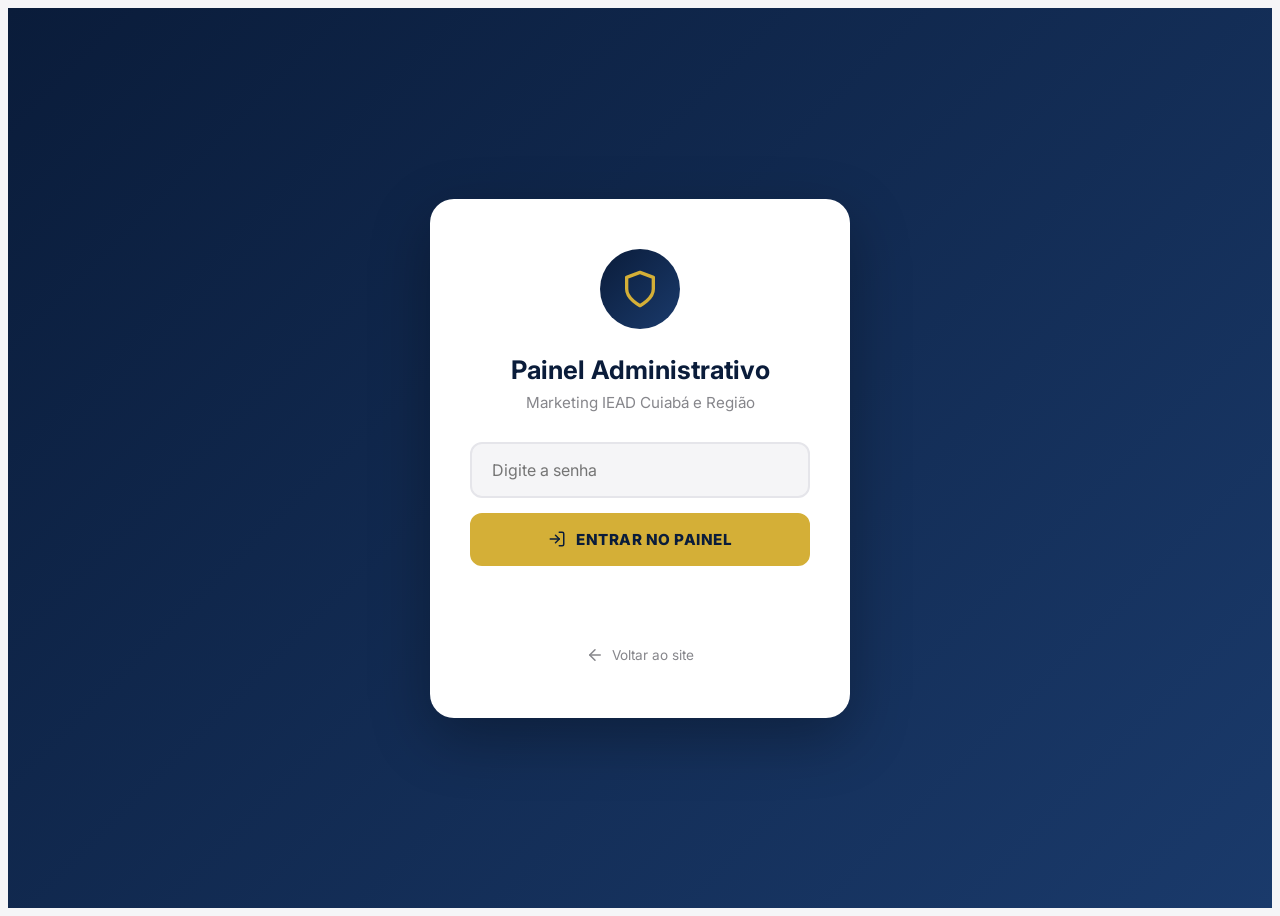
==== admin.html @ 8cc471ac "Update admin.html" ====
<!DOCTYPE html>
<html lang="pt-BR">
<head>
    <meta charset="UTF-8">
    <meta name="viewport" content="width=device-width, initial-scale=1.0">
    <title>Painel Administrativo | Marketing IEAD</title>
    <link href="https://fonts.googleapis.com/css2?family=Inter:wght@300;400;500;600;700;800&display=swap" rel="stylesheet">
    
    <style>
        :root {
            --cms-azul-escuro: #0A1C3A;
            --cms-azul-medio: #1A3A6B;
            --cms-dourado: #D4AF37;
            --cms-dourado-claro: #F1D570;
            --cms-branco: #FFFFFF;
            --cms-cinza-fundo: #F5F5F7;
            --cms-cinza-texto: #86868B;
            --cms-vermelho: #FF3B30;
            --cms-verde: #28A745;
            --cms-transicao: all 0.3s cubic-bezier(0.25, 1, 0.5, 1);
        }

        .cms-body * {
            margin: 0;
            padding: 0;
            box-sizing: border-box;
            font-family: 'Inter', -apple-system, BlinkMacSystemFont, sans-serif;
            -webkit-font-smoothing: antialiased;
        }

        .cms-body {
            background: #F5F5F7;
            color: #1D1D1F;
            min-height: 100vh;
        }

        /* ===== ÍCONES SVG ===== */
        .cms-icon {
            width: 18px;
            height: 18px;
            flex-shrink: 0;
            stroke: currentColor;
            fill: none;
            stroke-width: 2;
            stroke-linecap: round;
            stroke-linejoin: round;
            display: inline-block;
            vertical-align: middle;
        }

        .cms-icon-lg { width: 24px; height: 24px; }
        .cms-icon-xl { width: 32px; height: 32px; }
        .cms-icon-2xl { width: 48px; height: 48px; stroke-width: 1.5; }
        .cms-icon-3xl { width: 64px; height: 64px; stroke-width: 1.5; }

        /* LOGIN SCREEN */
        .cms-login {
            min-height: 100vh;
            display: flex;
            align-items: center;
            justify-content: center;
            background: linear-gradient(135deg, #0A1C3A 0%, #1A3A6B 100%);
            padding: 20px;
        }

        .cms-login-box {
            background: white;
            padding: 50px 40px;
            border-radius: 24px;
            text-align: center;
            max-width: 420px;
            width: 100%;
            box-shadow: 0 20px 60px rgba(0,0,0,0.3);
            animation: cmsFadeIn 0.6s ease;
        }

        @keyframes cmsFadeIn {
            from { opacity: 0; transform: translateY(20px); }
            to { opacity: 1; transform: translateY(0); }
        }

        .cms-login-icon {
            width: 80px;
            height: 80px;
            margin: 0 auto 25px;
            background: linear-gradient(135deg, #0A1C3A, #1A3A6B);
            border-radius: 50%;
            display: flex;
            align-items: center;
            justify-content: center;
            color: #D4AF37;
        }

        .cms-login-icon .cms-icon { width: 40px; height: 40px; }

        .cms-login-box h1 {
            font-size: 1.6rem;
            font-weight: 700;
            color: #0A1C3A;
            margin-bottom: 8px;
        }

        .cms-login-box > p {
            color: #86868B;
            margin-bottom: 30px;
            font-size: 0.95rem;
        }

        .cms-input {
            width: 100%;
            padding: 16px 20px;
            border-radius: 12px;
            border: 2px solid #E5E5EA;
            background: #F5F5F7;
            font-size: 1rem;
            font-family: inherit;
            outline: none;
            transition: var(--cms-transicao);
            color: #1D1D1F;
            margin-bottom: 15px;
        }

        .cms-input:focus {
            border-color: #D4AF37;
            background: white;
            box-shadow: 0 0 0 4px rgba(212, 175, 55, 0.15);
        }

        .cms-btn-primary {
            background: #D4AF37;
            color: #0A1C3A;
            padding: 15px 30px;
            border-radius: 12px;
            border: 2px solid #D4AF37;
            font-size: 0.95rem;
            font-weight: 800;
            font-family: inherit;
            cursor: pointer;
            transition: var(--cms-transicao);
            display: inline-flex;
            align-items: center;
            justify-content: center;
            gap: 10px;
            text-transform: uppercase;
            letter-spacing: 0.5px;
            text-decoration: none;
        }

        .cms-btn-primary:hover {
            background: #F1D570;
            border-color: #F1D570;
            transform: translateY(-2px);
            box-shadow: 0 8px 20px rgba(212, 175, 55, 0.4);
        }

        .cms-btn-primary.cms-full { width: 100%; }

        .cms-error {
            color: #FF3B30;
            font-size: 0.85rem;
            margin-top: 12px;
            min-height: 18px;
        }

        .cms-back-link {
            display: inline-flex;
            align-items: center;
            gap: 8px;
            color: #86868B;
            text-decoration: none;
            font-size: 0.85rem;
            margin-top: 20px;
            transition: var(--cms-transicao);
        }

        .cms-back-link:hover { color: #0A1C3A; }

        /* CMS WRAPPER */
        .cms-wrapper {
            display: grid;
            grid-template-columns: 260px 1fr;
            min-height: 100vh;
        }

        /* SIDEBAR */
        .cms-sidebar {
            background: #0A1C3A;
            color: white;
            padding: 25px 0;
            position: sticky;
            top: 0;
            height: 100vh;
            display: flex;
            flex-direction: column;
            overflow-y: auto;
        }

        .cms-logo {
            padding: 0 25px 25px;
            font-size: 1.15rem;
            font-weight: 700;
            color: #D4AF37;
            display: flex;
            align-items: center;
            gap: 12px;
            border-bottom: 1px solid rgba(212, 175, 55, 0.2);
            margin-bottom: 20px;
        }

        .cms-logo .cms-icon { width: 24px; height: 24px; }

        .cms-nav {
            flex: 1;
            display: flex;
            flex-direction: column;
            gap: 4px;
            padding: 0 15px;
        }

        .cms-nav a {
            color: rgba(255,255,255,0.7);
            padding: 12px 15px;
            text-decoration: none;
            border-radius: 10px;
            display: flex;
            align-items: center;
            gap: 12px;
            font-size: 0.9rem;
            font-weight: 500;
            transition: var(--cms-transicao);
            cursor: pointer;
        }

        .cms-nav a:hover {
            background: rgba(212, 175, 55, 0.1);
            color: #D4AF37;
        }

        .cms-nav a.active {
            background: rgba(212, 175, 55, 0.15);
            color: #D4AF37;
            font-weight: 600;
        }

        .cms-sidebar-footer {
            padding: 20px 15px 0;
            border-top: 1px solid rgba(255,255,255,0.1);
            margin-top: 20px;
            display: flex;
            flex-direction: column;
            gap: 6px;
        }

        .cms-sidebar-footer a,
        .cms-sidebar-footer button {
            color: rgba(255,255,255,0.65);
            padding: 10px 15px;
            text-decoration: none;
            border-radius: 10px;
            background: none;
            border: none;
            cursor: pointer;
            text-align: left;
            font-size: 0.85rem;
            font-family: inherit;
            display: flex;
            align-items: center;
            gap: 10px;
            transition: var(--cms-transicao);
        }

        .cms-sidebar-footer a:hover,
        .cms-sidebar-footer button:hover {
            background: rgba(255,255,255,0.05);
            color: #D4AF37;
        }

        /* MAIN */
        .cms-main {
            padding: 30px 40px 60px;
            overflow-y: auto;
            background: #F5F5F7;
        }

        .cms-header {
            display: flex;
            justify-content: space-between;
            align-items: center;
            margin-bottom: 30px;
            padding-bottom: 20px;
            border-bottom: 2px solid #E5E5EA;
        }

        .cms-header h1 {
            color: #0A1C3A;
            font-size: 1.8rem;
            font-weight: 800;
        }

        .cms-status {
            display: flex;
            align-items: center;
            gap: 10px;
            color: #86868B;
            font-size: 0.85rem;
            font-weight: 500;
        }

        .cms-status-dot {
            width: 10px;
            height: 10px;
            background: #28A745;
            border-radius: 50%;
            animation: cmsPulse 2s infinite;
        }

        @keyframes cmsPulse {
            0%, 100% { opacity: 1; transform: scale(1); }
            50% { opacity: 0.5; transform: scale(0.9); }
        }

        /* SECTIONS */
        .cms-section { display: none; animation: cmsFadeIn 0.4s ease; }
        .cms-section.active { display: block; }

        /* STATS */
        .cms-stats {
            display: grid;
            grid-template-columns: repeat(3, 1fr);
            gap: 20px;
            margin-bottom: 30px;
        }

        .cms-stat-card {
            background: white;
            padding: 25px;
            border-radius: 16px;
            box-shadow: 0 2px 10px rgba(0,0,0,0.05);
            text-align: center;
            border-left: 4px solid #D4AF37;
            transition: var(--cms-transicao);
        }

        .cms-stat-card:hover {
            transform: translateY(-4px);
            box-shadow: 0 8px 25px rgba(0,0,0,0.1);
        }

        .cms-stat-card .cms-icon {
            width: 32px;
            height: 32px;
            color: #D4AF37;
            margin-bottom: 12px;
        }

        .cms-stat-card h2 {
            color: #0A1C3A;
            font-size: 2rem;
            font-weight: 800;
            margin-bottom: 5px;
        }

        .cms-stat-card p {
            color: #86868B;
            font-size: 0.85rem;
            font-weight: 500;
        }

        /* INFO PANEL */
        .cms-panel {
            background: white;
            padding: 30px;
            border-radius: 16px;
            box-shadow: 0 2px 10px rgba(0,0,0,0.05);
            margin-bottom: 20px;
        }

        .cms-panel h3 {
            color: #0A1C3A;
            margin-bottom: 20px;
            display: flex;
            align-items: center;
            gap: 10px;
            font-size: 1.15rem;
            font-weight: 700;
        }

        .cms-panel h3 .cms-icon { color: #D4AF37; width: 20px; height: 20px; }

        /* ARQUIVOS LIST */
        .cms-arquivos-list {
            display: flex;
            flex-direction: column;
            gap: 12px;
        }

        .cms-arquivo-item {
            background: white;
            padding: 15px;
            border-radius: 14px;
            display: flex;
            align-items: center;
            gap: 20px;
            box-shadow: 0 2px 8px rgba(0,0,0,0.04);
            transition: var(--cms-transicao);
            border: 1px solid #E5E5EA;
        }

        .cms-arquivo-item:hover {
            transform: translateY(-2px);
            box-shadow: 0 6px 20px rgba(0,0,0,0.08);
            border-color: #D4AF37;
        }

        .cms-arquivo-preview {
            width: 80px;
            height: 80px;
            flex-shrink: 0;
            border-radius: 10px;
            overflow: hidden;
            background: #F5F5F7;
            display: flex;
            align-items: center;
            justify-content: center;
            color: #0A1C3A;
        }

        .cms-arquivo-preview .cms-icon { width: 36px; height: 36px; }
        .cms-arquivo-preview .cms-icon.cms-pdf { color: #DC3545; }
        .cms-arquivo-preview .cms-icon.cms-video { color: #D4AF37; }

        .cms-preview-thumb {
            width: 100%;
            height: 100%;
            object-fit: cover;
        }

        .cms-arquivo-info { flex: 1; min-width: 0; }
        .cms-arquivo-info h4 { color: #0A1C3A; margin-bottom: 5px; font-size: 1rem; font-weight: 700; }
        .cms-arquivo-info p { color: #86868B; font-size: 0.85rem; margin-bottom: 8px; word-break: break-word; }

        .cms-arquivo-meta {
            display: flex;
            gap: 6px;
            flex-wrap: wrap;
        }

        .cms-tag {
            background: #F5F5F7;
            padding: 3px 10px;
            border-radius: 20px;
            font-size: 0.7rem;
            color: #0A1C3A;
            font-weight: 700;
            text-transform: uppercase;
            letter-spacing: 0.5px;
        }

        .cms-arquivo-actions { display: flex; gap: 8px; }

        .cms-btn-icon {
            background: #F5F5F7;
            border: none;
            width: 42px;
            height: 42px;
            border-radius: 10px;
            cursor: pointer;
            color: #0A1C3A;
            transition: var(--cms-transicao);
            display: flex;
            align-items: center;
            justify-content: center;
            text-decoration: none;
        }

        .cms-btn-icon .cms-icon { width: 18px; height: 18px; }

        .cms-btn-icon:hover {
            background: #D4AF37;
            color: white;
            transform: scale(1.05);
        }

        .cms-btn-icon.cms-danger:hover {
            background: #FF3B30;
            color: white;
        }

        /* UPLOAD */
        .cms-upload-area {
            border: 2px dashed #D4AF37;
            border-radius: 16px;
            padding: 50px 20px;
            text-align: center;
            cursor: pointer;
            background: white;
            transition: var(--cms-transicao);
            margin-bottom: 20px;
            color: #D4AF37;
        }

        .cms-upload-area:hover,
        .cms-upload-area.cms-dragover {
            background: #FFF9E6;
            transform: scale(1.01);
            border-color: #0A1C3A;
        }

        .cms-upload-area .cms-icon {
            width: 56px;
            height: 56px;
            margin-bottom: 15px;
            display: block;
            margin-left: auto;
            margin-right: auto;
            stroke-width: 1.5;
        }

        .cms-upload-area h3 { color: #0A1C3A; margin-bottom: 5px; font-size: 1.15rem; }
        .cms-upload-area p { color: #86868B; font-size: 0.9rem; }
        .cms-upload-area small { color: #86868B; font-size: 0.8rem; display: block; margin-top: 10px; }

        .cms-upload-preview {
            background: white;
            padding: 20px;
            border-radius: 16px;
            margin-bottom: 20px;
            text-align: center;
            border: 1px solid #E5E5EA;
            color: #0A1C3A;
        }

        .cms-upload-preview h3 {
            color: #0A1C3A;
            margin-bottom: 15px;
            font-size: 1rem;
        }

        .cms-upload-thumb {
            max-width: 200px;
            max-height: 200px;
            border-radius: 10px;
            margin-bottom: 10px;
        }

        .cms-upload-preview .cms-icon-3xl { color: #D4AF37; margin-bottom: 10px; }
        .cms-upload-preview .cms-icon-3xl.cms-pdf { color: #DC3545; }

        /* FORMS */
        .cms-form-grid {
            display: grid;
            grid-template-columns: 1fr 1fr;
            gap: 15px;
            margin-bottom: 20px;
        }

        .cms-form-group { display: flex; flex-direction: column; }
        .cms-form-group.cms-full { grid-column: 1 / -1; }

        .cms-form-group label {
            font-size: 0.85rem;
            color: #0A1C3A;
            font-weight: 700;
            margin-bottom: 6px;
            text-transform: uppercase;
            letter-spacing: 0.5px;
        }

        .cms-form-group input,
        .cms-form-group select,
        .cms-form-group textarea {
            padding: 12px 15px;
            border-radius: 10px;
            border: 2px solid #E5E5EA;
            font-size: 0.95rem;
            font-family: inherit;
            outline: none;
            transition: var(--cms-transicao);
            background: white;
            color: #1D1D1F;
        }

        .cms-form-group input:focus,
        .cms-form-group select:focus,
        .cms-form-group textarea:focus {
            border-color: #D4AF37;
            box-shadow: 0 0 0 3px rgba(212, 175, 55, 0.1);
        }

        .cms-form-group textarea {
            resize: vertical;
            min-height: 80px;
        }

        .cms-form-group input[type="color"] {
            padding: 5px;
            height: 48px;
            cursor: pointer;
        }

        /* SLIDE / MENU ITEM */
        .cms-item {
            background: white;
            padding: 20px;
            border-radius: 14px;
            display: flex;
            justify-content: space-between;
            align-items: center;
            margin-top: 15px;
            box-shadow: 0 2px 8px rgba(0,0,0,0.05);
            border: 1px solid #E5E5EA;
            transition: var(--cms-transicao);
        }

        .cms-item:hover {
            border-color: #D4AF37;
            box-shadow: 0 6px 20px rgba(0,0,0,0.08);
        }

        .cms-item-info h4 { color: #0A1C3A; margin-bottom: 5px; font-size: 1rem; }
        .cms-item-info p { color: #86868B; font-size: 0.85rem; }

        .cms-badge {
            display: inline-block;
            background: #D4AF37;
            color: #0A1C3A;
            padding: 4px 12px;
            border-radius: 20px;
            font-size: 0.7rem;
            font-weight: 800;
            margin-bottom: 8px;
            text-transform: uppercase;
            letter-spacing: 1px;
        }

        .cms-item-actions { display: flex; gap: 8px; }

        /* LOGO PREVIEW */
        .cms-logo-preview {
            background: #F5F5F7;
            padding: 25px;
            border-radius: 12px;
            text-align: center;
            margin-bottom: 15px;
            min-height: 130px;
            display: flex;
            align-items: center;
            justify-content: center;
            border: 2px dashed #E5E5EA;
        }

        .cms-logo-preview img {
            max-height: 90px;
            max-width: 250px;
            object-fit: contain;
        }

        /* TOGGLE */
        .cms-toggle {
            display: flex;
            align-items: center;
            gap: 12px;
            padding: 14px;
            background: #F5F5F7;
            border-radius: 10px;
            margin-bottom: 10px;
            cursor: pointer;
            transition: var(--cms-transicao);
        }

        .cms-toggle:hover { background: #E8E8ED; }

        .cms-toggle input {
            width: 20px;
            height: 20px;
            accent-color: #D4AF37;
            cursor: pointer;
        }

        .cms-toggle span { color: #0A1C3A; font-weight: 500; font-size: 0.95rem; }

        /* MODAL */
        .cms-modal {
            display: none;
            position: fixed;
            inset: 0;
            background: rgba(10, 28, 58, 0.85);
            backdrop-filter: blur(10px);
            z-index: 9999;
            justify-content: center;
            align-items: center;
            padding: 20px;
        }

        .cms-modal.cms-active { display: flex; }

        .cms-modal-box {
            background: white;
            padding: 35px;
            border-radius: 20px;
            max-width: 600px;
            width: 100%;
            max-height: 90vh;
            overflow-y: auto;
            animation: cmsFadeIn 0.3s ease;
        }

        .cms-modal-box h2 {
            color: #0A1C3A;
            margin-bottom: 25px;
            font-size: 1.4rem;
        }

        .cms-modal-actions {
            display: flex;
            gap: 10px;
            justify-content: flex-end;
            margin-top: 25px;
        }

        .cms-btn-secondary {
            background: #F5F5F7;
            color: #0A1C3A;
            border: 2px solid #E5E5EA;
            padding: 13px 25px;
            border-radius: 12px;
            cursor: pointer;
            font-weight: 700;
            font-family: inherit;
            font-size: 0.9rem;
            transition: var(--cms-transicao);
        }

        .cms-btn-secondary:hover {
            background: #E5E5EA;
            border-color: #D4AF37;
        }

        .cms-empty {
            text-align: center;
            color: #86868B;
            padding: 60px 20px;
            font-size: 0.95rem;
        }

        /* FILTRO */
        .cms-filter {
            width: 100%;
            padding: 14px 20px;
            border-radius: 12px;
            border: 2px solid #E5E5EA;
            background: white;
            font-size: 0.95rem;
            font-family: inherit;
            margin-bottom: 20px;
            outline: none;
            transition: var(--cms-transicao);
        }

        .cms-filter:focus {
            border-color: #D4AF37;
            box-shadow: 0 0 0 4px rgba(212, 175, 55, 0.1);
        }

        .cms-status-msg {
            padding: 15px 20px;
            border-radius: 12px;
            background: #F5F5F7;
            color: #0A1C3A;
            font-weight: 600;
            text-align: center;
            margin-top: 15px;
            font-size: 0.95rem;
        }

        .cms-status-msg.cms-error {
            background: #FFE5E5;
            color: #FF3B30;
        }

        .cms-status-msg.cms-success {
            background: #E8F5E9;
            color: #28A745;
        }

        /* SPINNER */
        .cms-spin {
            animation: cmsSpin 1s linear infinite;
        }
        @keyframes cmsSpin {
            from { transform: rotate(0deg); }
            to { transform: rotate(360deg); }
        }

        /* RESPONSIVO */
        @media (max-width: 900px) {
            .cms-wrapper { grid-template-columns: 1fr; }
            .cms-sidebar {
                position: relative;
                height: auto;
                padding: 15px 0;
            }
            .cms-logo { padding: 0 20px 15px; }
            .cms-nav {
                flex-direction: row;
                overflow-x: auto;
                padding: 0 15px 10px;
                gap: 6px;
            }
            .cms-nav a {
                flex-shrink: 0;
                padding: 10px 15px;
                font-size: 0.85rem;
                white-space: nowrap;
            }
            .cms-nav a span { display: none; }
            .cms-sidebar-footer {
                flex-direction: row;
                border-top: none;
                padding: 10px 15px;
                margin-top: 0;
            }
            .cms-main { padding: 20px; }
            .cms-stats { grid-template-columns: 1fr; }
            .cms-form-grid { grid-template-columns: 1fr; }
            .cms-header { flex-direction: column; gap: 15px; text-align: center; }
            .cms-arquivo-item {
                flex-direction: column;
                text-align: center;
            }
            .cms-arquivo-info { width: 100%; }
            .cms-arquivo-meta { justify-content: center; }
            .cms-item {
                flex-direction: column;
                gap: 15px;
                text-align: center;
            }
        }
    </style>
</head>
<body class="cms-body">

    <!-- ============ BIBLIOTECA DE ÍCONES SVG (defs) ============ -->
    <svg width="0" height="0" style="position:absolute" aria-hidden="true">
        <defs>
            <!-- Escudo -->
            <symbol id="i-shield" viewBox="0 0 24 24">
                <path d="M12 22s8-4 8-10V5l-8-3-8 3v7c0 6 8 10 8 10z"/>
            </symbol>
            <!-- Entrar -->
            <symbol id="i-login" viewBox="0 0 24 24">
                <path d="M15 3h4a2 2 0 0 1 2 2v14a2 2 0 0 1-2 2h-4"/>
                <polyline points="10 17 15 12 10 7"/>
                <line x1="15" y1="12" x2="3" y2="12"/>
            </symbol>
            <!-- Sair -->
            <symbol id="i-logout" viewBox="0 0 24 24">
                <path d="M9 21H5a2 2 0 0 1-2-2V5a2 2 0 0 1 2-2h4"/>
                <polyline points="16 17 21 12 16 7"/>
                <line x1="21" y1="12" x2="9" y2="12"/>
            </symbol>
            <!-- Seta esquerda -->
            <symbol id="i-arrow-left" viewBox="0 0 24 24">
                <line x1="19" y1="12" x2="5" y2="12"/>
                <polyline points="12 19 5 12 12 5"/>
            </symbol>
            <!-- Igreja -->
            <symbol id="i-church" viewBox="0 0 24 24">
                <path d="M10 9h4v4h4v4h-4v4h-4v-4H6v-4h4z"/>
                <path d="M12 2v4"/>
                <path d="M10 4h4"/>
            </symbol>
            <!-- Gráfico -->
            <symbol id="i-chart" viewBox="0 0 24 24">
                <polyline points="3 17 9 11 13 15 21 7"/>
                <polyline points="14 7 21 7 21 14"/>
            </symbol>
            <!-- Arquivo -->
            <symbol id="i-file" viewBox="0 0 24 24">
                <path d="M14 2H6a2 2 0 0 0-2 2v16a2 2 0 0 0 2 2h12a2 2 0 0 0 2-2V8z"/>
                <polyline points="14 2 14 8 20 8"/>
            </symbol>
            <!-- Upload nuvem -->
            <symbol id="i-upload" viewBox="0 0 24 24">
                <polyline points="16 16 12 12 8 16"/>
                <line x1="12" y1="12" x2="12" y2="21"/>
                <path d="M20.39 18.39A5 5 0 0 0 18 9h-1.26A8 8 0 1 0 3 16.3"/>
            </symbol>
            <!-- Imagens -->
            <symbol id="i-images" viewBox="0 0 24 24">
                <rect x="3" y="3" width="18" height="18" rx="2"/>
                <circle cx="8.5" cy="8.5" r="1.5"/>
                <polyline points="21 15 16 10 5 21"/>
            </symbol>
            <!-- Menu barras -->
            <symbol id="i-menu" viewBox="0 0 24 24">
                <line x1="3" y1="6" x2="21" y2="6"/>
                <line x1="3" y1="12" x2="21" y2="12"/>
                <line x1="3" y1="18" x2="21" y2="18"/>
            </symbol>
            <!-- Paleta -->
            <symbol id="i-palette" viewBox="0 0 24 24">
                <circle cx="13.5" cy="6.5" r="1.5"/>
                <circle cx="17.5" cy="10.5" r="1.5"/>
                <circle cx="8.5" cy="7.5" r="1.5"/>
                <circle cx="6.5" cy="12.5" r="1.5"/>
                <path d="M12 2C6.5 2 2 6.5 2 12s4.5 10 10 10c.9 0 1.8-.1 2.6-.4.6-.2 1-.7 1-1.3 0-.4-.2-.8-.5-1-.3-.3-.5-.6-.5-1 0-.8.7-1.5 1.5-1.5H18c2.2 0 4-1.8 4-4 0-5.5-4.5-10-10-10z"/>
            </symbol>
            <!-- Fonte -->
            <symbol id="i-font" viewBox="0 0 24 24">
                <polyline points="4 7 4 4 20 4 20 7"/>
                <line x1="9" y1="20" x2="15" y2="20"/>
                <line x1="12" y1="4" x2="12" y2="20"/>
            </symbol>
            <!-- Engrenagem -->
            <symbol id="i-cog" viewBox="0 0 24 24">
                <circle cx="12" cy="12" r="3"/>
                <path d="M19.4 15a1.65 1.65 0 0 0 .33 1.82l.06.06a2 2 0 1 1-2.83 2.83l-.06-.06a1.65 1.65 0 0 0-1.82-.33 1.65 1.65 0 0 0-1 1.51V21a2 2 0 0 1-4 0v-.09A1.65 1.65 0 0 0 9 19.4a1.65 1.65 0 0 0-1.82.33l-.06.06a2 2 0 1 1-2.83-2.83l.06-.06a1.65 1.65 0 0 0 .33-1.82 1.65 1.65 0 0 0-1.51-1H3a2 2 0 0 1 0-4h.09A1.65 1.65 0 0 0 4.6 9a1.65 1.65 0 0 0-.33-1.82l-.06-.06a2 2 0 1 1 2.83-2.83l.06.06a1.65 1.65 0 0 0 1.82.33H9a1.65 1.65 0 0 0 1-1.51V3a2 2 0 0 1 4 0v.09a1.65 1.65 0 0 0 1 1.51 1.65 1.65 0 0 0 1.82-.33l.06-.06a2 2 0 1 1 2.83 2.83l-.06.06a1.65 1.65 0 0 0-.33 1.82V9a1.65 1.65 0 0 0 1.51 1H21a2 2 0 0 1 0 4h-.09a1.65 1.65 0 0 0-1.51 1z"/>
            </symbol>
            <!-- Link externo -->
            <symbol id="i-external" viewBox="0 0 24 24">
                <path d="M18 13v6a2 2 0 0 1-2 2H5a2 2 0 0 1-2-2V8a2 2 0 0 1 2-2h6"/>
                <polyline points="15 3 21 3 21 9"/>
                <line x1="10" y1="14" x2="21" y2="3"/>
            </symbol>
            <!-- Pasta -->
            <symbol id="i-folder" viewBox="0 0 24 24">
                <path d="M22 19a2 2 0 0 1-2 2H4a2 2 0 0 1-2-2V5a2 2 0 0 1 2-2h5l2 3h9a2 2 0 0 1 2 2z"/>
            </symbol>
            <!-- Pasta aberta -->
            <symbol id="i-folder-open" viewBox="0 0 24 24">
                <path d="M6 14l1.5-2.9A2 2 0 0 1 9.24 10H20a2 2 0 0 1 1.94 2.5l-1.55 6a2 2 0 0 1-1.94 1.5H4a2 2 0 0 1-2-2V5a2 2 0 0 1 2-2h3.9a2 2 0 0 1 1.69.9l.81 1.2a2 2 0 0 0 1.67.9H18a2 2 0 0 1 2 2v2"/>
            </symbol>
            <!-- Banco de dados -->
            <symbol id="i-database" viewBox="0 0 24 24">
                <ellipse cx="12" cy="5" rx="9" ry="3"/>
                <path d="M21 12c0 1.66-4 3-9 3s-9-1.34-9-3"/>
                <path d="M3 5v14c0 1.66 4 3 9 3s9-1.34 9-3V5"/>
            </symbol>
            <!-- Lixeira -->
            <symbol id="i-trash" viewBox="0 0 24 24">
                <polyline points="3 6 5 6 21 6"/>
                <path d="M19 6l-1 14a2 2 0 0 1-2 2H8a2 2 0 0 1-2-2L5 6"/>
                <path d="M10 11v6"/>
                <path d="M14 11v6"/>
                <path d="M9 6V4a1 1 0 0 1 1-1h4a1 1 0 0 1 1 1v2"/>
            </symbol>
            <!-- Editar -->
            <symbol id="i-edit" viewBox="0 0 24 24">
                <path d="M12 20h9"/>
                <path d="M16.5 3.5a2.121 2.121 0 0 1 3 3L7 19l-4 1 1-4z"/>
            </symbol>
            <!-- Mais -->
            <symbol id="i-plus" viewBox="0 0 24 24">
                <line x1="12" y1="5" x2="12" y2="19"/>
                <line x1="5" y1="12" x2="19" y2="12"/>
            </symbol>
            <!-- Salvar -->
            <symbol id="i-save" viewBox="0 0 24 24">
                <path d="M19 21H5a2 2 0 0 1-2-2V5a2 2 0 0 1 2-2h11l5 5v11a2 2 0 0 1-2 2z"/>
                <polyline points="17 21 17 13 7 13 7 21"/>
                <polyline points="7 3 7 8 15 8"/>
            </symbol>
            <!-- PDF -->
            <symbol id="i-pdf" viewBox="0 0 24 24">
                <path d="M14 2H6a2 2 0 0 0-2 2v16a2 2 0 0 0 2 2h12a2 2 0 0 0 2-2V8z"/>
                <polyline points="14 2 14 8 20 8"/>
                <line x1="9" y1="15" x2="15" y2="15"/>
                <line x1="9" y1="18" x2="15" y2="18"/>
                <line x1="9" y1="12" x2="11" y2="12"/>
            </symbol>
            <!-- Vídeo play -->
            <symbol id="i-video" viewBox="0 0 24 24">
                <polygon points="5 3 19 12 5 21 5 3"/>
            </symbol>
            <!-- Imagem (logo) -->
            <symbol id="i-image" viewBox="0 0 24 24">
                <rect x="3" y="3" width="18" height="18" rx="2"/>
                <circle cx="8.5" cy="8.5" r="1.5"/>
                <polyline points="21 15 16 10 5 21"/>
            </symbol>
            <!-- Spinner/refresh -->
            <symbol id="i-spinner" viewBox="0 0 24 24">
                <line x1="12" y1="2" x2="12" y2="6"/>
                <line x1="12" y1="18" x2="12" y2="22"/>
                <line x1="4.93" y1="4.93" x2="7.76" y2="7.76"/>
                <line x1="16.24" y1="16.24" x2="19.07" y2="19.07"/>
                <line x1="2" y1="12" x2="6" y2="12"/>
                <line x1="18" y1="12" x2="22" y2="12"/>
                <line x1="4.93" y1="19.07" x2="7.76" y2="16.24"/>
                <line x1="16.24" y1="7.76" x2="19.07" y2="4.93"/>
            </symbol>
        </defs>
    </svg>

    <!-- ============ LOGIN ============ -->
    <div class="cms-login" id="cmsLoginScreen">
        <div class="cms-login-box">
            <div class="cms-login-icon">
                <svg class="cms-icon"><use href="#i-shield"></use></svg>
            </div>
            <h1>Painel Administrativo</h1>
            <p>Marketing IEAD Cuiabá e Região</p>
            <input 
                type="password" 
                id="cmsPassword" 
                class="cms-input" 
                placeholder="Digite a senha"
                autocomplete="current-password"
            >
            <button onclick="cmsFazerLogin()" class="cms-btn-primary cms-full">
                <svg class="cms-icon"><use href="#i-login"></use></svg>
                <span>Entrar no Painel</span>
            </button>
            <p id="cmsLoginError" class="cms-error"></p>
            <a href="index.html" class="cms-back-link">
                <svg class="cms-icon"><use href="#i-arrow-left"></use></svg> Voltar ao site
            </a>
        </div>
    </div>

    <!-- ============ PAINEL ============ -->
    <div class="cms-wrapper" id="cmsWrapper" style="display: none;">
        
        <!-- SIDEBAR -->
        <aside class="cms-sidebar">
            <div class="cms-logo">
                <svg class="cms-icon"><use href="#i-church"></use></svg>
                <span>Marketing IEAD</span>
            </div>
            <nav class="cms-nav">
                <a href="#" class="active" data-tab="dashboard">
                    <svg class="cms-icon"><use href="#i-chart"></use></svg> <span>Dashboard</span>
                </a>
                <a href="#" data-tab="arquivos">
                    <svg class="cms-icon"><use href="#i-file"></use></svg> <span>Arquivos</span>
                </a>
                <a href="#" data-tab="upload">
                    <svg class="cms-icon"><use href="#i-upload"></use></svg> <span>Upload</span>
                </a>
                <a href="#" data-tab="carrossel">
                    <svg class="cms-icon"><use href="#i-images"></use></svg> <span>Carrossel</span>
                </a>
                <a href="#" data-tab="menus">
                    <svg class="cms-icon"><use href="#i-menu"></use></svg> <span>Menus</span>
                </a>
                <a href="#" data-tab="aparencia">
                    <svg class="cms-icon"><use href="#i-palette"></use></svg> <span>Aparência</span>
                </a>
                <a href="#" data-tab="textos">
                    <svg class="cms-icon"><use href="#i-font"></use></svg> <span>Textos</span>
                </a>
                <a href="#" data-tab="config">
                    <svg class="cms-icon"><use href="#i-cog"></use></svg> <span>Configurações</span>
                </a>
            </nav>
            <div class="cms-sidebar-footer">
                <a href="index.html" target="_blank" rel="noopener">
                    <svg class="cms-icon"><use href="#i-external"></use></svg> Ver Site
                </a>
                <button onclick="cmsFazerLogout()">
                    <svg class="cms-icon"><use href="#i-logout"></use></svg> Sair
                </button>
            </div>
        </aside>

        <!-- MAIN -->
        <main class="cms-main">
            <header class="cms-header">
                <h1 id="cmsPageTitle">Dashboard</h1>
                <div class="cms-status">
                    <span class="cms-status-dot"></span>
                    <span id="cmsStatusText">Conectado</span>
                </div>
            </header>

            <!-- DASHBOARD -->
            <section class="cms-section active" id="cmsTabDashboard">
                <div class="cms-stats" id="cmsStats"></div>
                <div class="cms-panel">
                    <h3>
                        <svg class="cms-icon"><use href="#i-folder-open"></use></svg>
                        Pasta no Google Drive
                    </h3>
                    <a 
                        id="cmsLinkPastaDrive" 
                        href="#" 
                        target="_blank" 
                        rel="noopener" 
                        class="cms-btn-primary"
                    >
                        <svg class="cms-icon"><use href="#i-external"></use></svg>
                        <span>Abrir Pasta no Drive</span>
                    </a>
                </div>
            </section>

            <!-- ARQUIVOS -->
            <section class="cms-section" id="cmsTabArquivos">
                <input 
                    type="text" 
                    id="cmsFiltroArquivos" 
                    class="cms-filter" 
                    placeholder="🔍 Filtrar arquivos..."
                >
                <div class="cms-arquivos-list" id="cmsArquivosList"></div>
            </section>

            <!-- UPLOAD -->
            <section class="cms-section" id="cmsTabUpload">
                <div class="cms-upload-area" id="cmsUploadArea">
                    <svg class="cms-icon"><use href="#i-upload"></use></svg>
                    <h3>Arraste um arquivo aqui</h3>
                    <p>ou clique para selecionar</p>
                    <small>PDF, PNG, JPG, MP4, PPTX, DOCX (máx: 25 MB)</small>
                </div>
                <input type="file" id="cmsFileInput" style="display: none;">
                
                <div class="cms-upload-preview" id="cmsUploadPreview" style="display: none;">
                    <h3>Arquivo Selecionado</h3>
                    <div id="cmsPreviewContent"></div>
                </div>

                <div class="cms-form-grid">
                    <div class="cms-form-group">
                        <label>Nome exibido no site</label>
                        <input type="text" id="cmsNomeAmigavel" placeholder="Ex: Manual de Identidade Visual">
                    </div>
                    <div class="cms-form-group">
                        <label>Categoria</label>
                        <select id="cmsCategoriaUpload"></select>
                    </div>
                    <div class="cms-form-group cms-full">
                        <label>Descrição</label>
                        <textarea id="cmsDescricaoUpload" placeholder="Breve descrição do arquivo..."></textarea>
                    </div>
                </div>

                <button id="cmsUploadBtn" class="cms-btn-primary cms-full">
                    <svg class="cms-icon"><use href="#i-upload"></use></svg>
                    <span>Enviar para o Google Drive</span>
                </button>
                <div id="cmsUploadStatus"></div>
            </section>

            <!-- CARROSSEL -->
            <section class="cms-section" id="cmsTabCarrossel">
                <button onclick="cmsAbrirModalSlide()" class="cms-btn-primary">
                    <svg class="cms-icon"><use href="#i-plus"></use></svg>
                    <span>Novo Slide</span>
                </button>
                <div id="cmsCarrosselList"></div>
            </section>

            <!-- MENUS -->
            <section class="cms-section" id="cmsTabMenus">
                <button onclick="cmsAbrirModalMenu()" class="cms-btn-primary">
                    <svg class="cms-icon"><use href="#i-plus"></use></svg>
                    <span>Nova Aba / Menu</span>
                </button>
                <div id="cmsMenusList"></div>
            </section>

            <!-- APARÊNCIA -->
            <section class="cms-section" id="cmsTabAparencia">
                <div class="cms-panel">
                    <h3>
                        <svg class="cms-icon"><use href="#i-image"></use></svg>
                        Logo do Site
                    </h3>
                    <div class="cms-logo-preview" id="cmsLogoPreview">
                        <img src="https://via.placeholder.com/200x80/0a1c3a/d4af37?text=Sem+Logo" alt="Logo">
                    </div>
                    <input type="file" id="cmsLogoInput" accept="image/*" style="display: none;">
                    <button onclick="document.getElementById('cmsLogoInput').click()" class="cms-btn-primary">
                        <svg class="cms-icon"><use href="#i-upload"></use></svg>
                        <span>Trocar Logo</span>
                    </button>
                </div>

                <div class="cms-panel">
                    <h3>
                        <svg class="cms-icon"><use href="#i-palette"></use></svg>
                        Paleta de Cores
                    </h3>
                    <div class="cms-form-grid">
                        <div class="cms-form-group">
                            <label>Cor Primária (Azul Escuro)</label>
                            <input type="color" id="cmsCorPrimaria" value="#0A1C3A">
                        </div>
                        <div class="cms-form-group">
                            <label>Cor Secundária (Azul Médio)</label>
                            <input type="color" id="cmsCorSecundaria" value="#1A3A6B">
                        </div>
                        <div class="cms-form-group">
                            <label>Cor de Destaque (Dourado)</label>
                            <input type="color" id="cmsCorDestaque" value="#D4AF37">
                        </div>
                    </div>
                    <button onclick="cmsSalvarCores()" class="cms-btn-primary">
                        <svg class="cms-icon"><use href="#i-save"></use></svg>
                        <span>Salvar Cores</span>
                    </button>
                </div>
            </section>

            <!-- TEXTOS -->
            <section class="cms-section" id="cmsTabTextos">
                <div class="cms-form-grid">
                    <div class="cms-form-group cms-full">
                        <label>Título do Site</label>
                        <input type="text" id="cmsTxtTitulo">
                    </div>
                    <div class="cms-form-group cms-full">
                        <label>Subtítulo Hero</label>
                        <input type="text" id="cmsTxtSubtituloHero">
                    </div>
                    <div class="cms-form-group cms-full">
                        <label>Descrição Hero</label>
                        <textarea id="cmsTxtDescricaoHero"></textarea>
                    </div>
                    <div class="cms-form-group">
                        <label>Texto do Botão Hero</label>
                        <input type="text" id="cmsTxtBotaoHero">
                    </div>
                    <div class="cms-form-group">
                        <label>Instagram</label>
                        <input type="text" id="cmsTxtInstagram">
                    </div>
                    <div class="cms-form-group cms-full">
                        <label>Email de Contato</label>
                        <input type="email" id="cmsTxtEmail">
                    </div>
                    <div class="cms-form-group cms-full">
                        <label>Texto do Rodapé</label>
                        <input type="text" id="cmsTxtRodape">
                    </div>
                </div>
                <button onclick="cmsSalvarTextos()" class="cms-btn-primary cms-full">
                    <svg class="cms-icon"><use href="#i-save"></use></svg>
                    <span>Salvar Textos</span>
                </button>
            </section>

            <!-- CONFIG -->
            <section class="cms-section" id="cmsTabConfig">
                <div class="cms-panel">
                    <h3>
                        <svg class="cms-icon"><use href="#i-cog"></use></svg>
                        Opções do Site
                    </h3>
                    <label class="cms-toggle">
                        <input type="checkbox" id="cmsOptCarrossel">
                        <span>Mostrar carrossel</span>
                    </label>
                    <label class="cms-toggle">
                        <input type="checkbox" id="cmsOptBusca">
                        <span>Mostrar barra de busca</span>
                    </label>
                    <button onclick="cmsSalvarOpcoes()" class="cms-btn-primary">
                        <svg class="cms-icon"><use href="#i-save"></use></svg>
                        <span>Salvar Opções</span>
                    </button>
                </div>
            </section>
        </main>
    </div>

    <!-- MODAL -->
    <div class="cms-modal" id="cmsModal">
        <div class="cms-modal-box" id="cmsModalBox"></div>
    </div>

    <script src="config.js?v=3"></script>
    <script src="admin.js?v=3"></script>
</body>
</html>
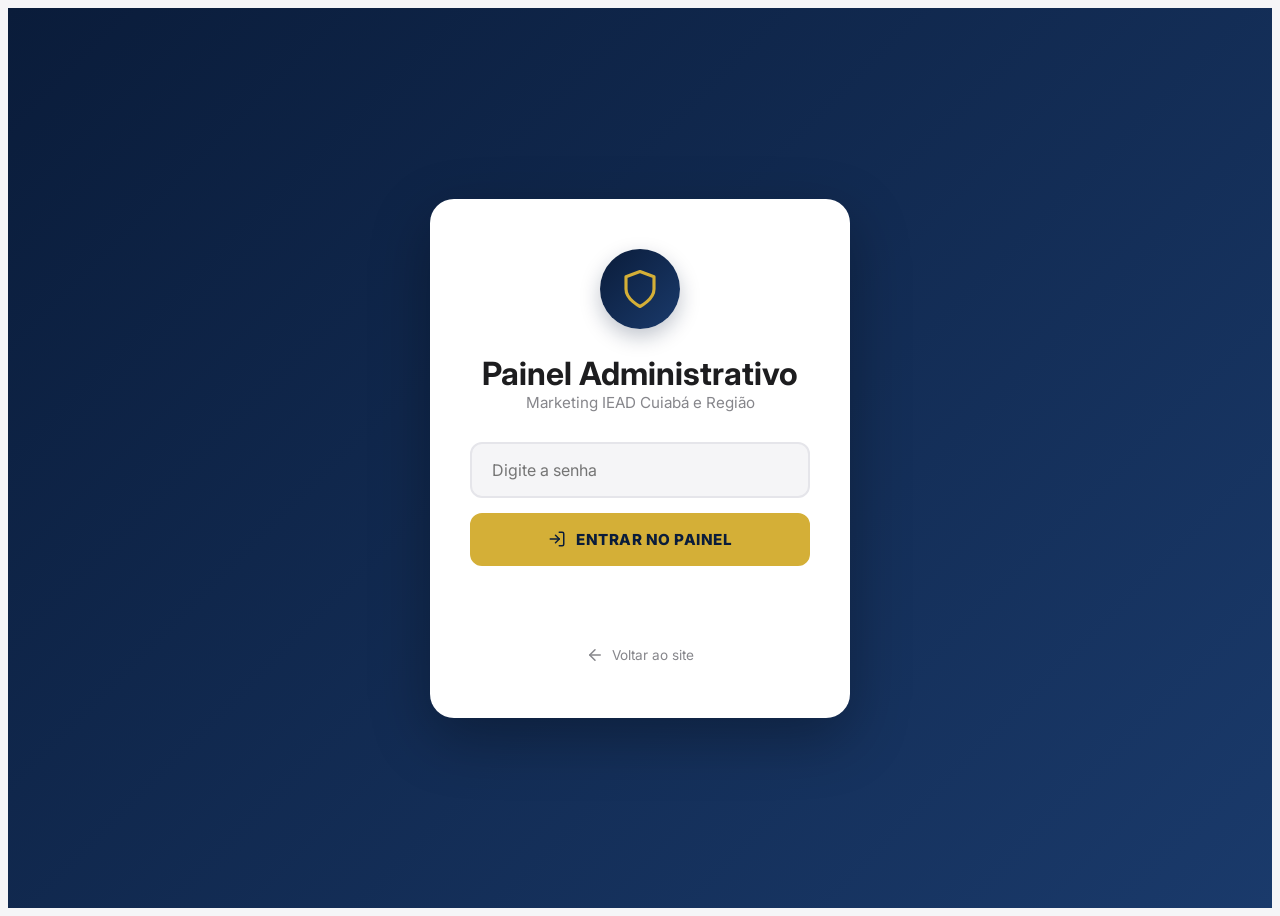
==== commit d593c55e: "Update admin.html" ====
--- a/admin.html
+++ b/admin.html
@@ -80,25 +80,23 @@
         }
 
         .cms-login-icon {
-            width: 80px;
-            height: 80px;
-            margin: 0 auto 25px;
-            background: linear-gradient(135deg, #0A1C3A, #1A3A6B);
-            border-radius: 50%;
-            display: flex;
-            align-items: center;
-            justify-content: center;
-            color: #D4AF37;
-        }
-
-        .cms-login-icon .cms-icon { width: 40px; height: 40px; }
-
-        .cms-login-box h1 {
-            font-size: 1.6rem;
-            font-weight: 700;
-            color: #0A1C3A;
-            margin-bottom: 8px;
-        }
+    width: 80px;
+    height: 80px;
+    margin: 0 auto 25px;
+    background: linear-gradient(135deg, #0A1C3A, #1A3A6B);
+    border-radius: 50%;
+    display: flex;
+    align-items: center;
+    justify-content: center;
+    color: #D4AF37;
+    box-shadow: 0 8px 20px rgba(10, 28, 58, 0.25);
+}
+
+.cms-login-icon .cms-icon { 
+    width: 42px; 
+    height: 42px; 
+    stroke-width: 1.8;
+}
 
         .cms-login-box > p {
             color: #86868B;
@@ -332,14 +330,16 @@
         }
 
         .cms-stat-card {
-            background: white;
-            padding: 25px;
-            border-radius: 16px;
-            box-shadow: 0 2px 10px rgba(0,0,0,0.05);
-            text-align: center;
-            border-left: 4px solid #D4AF37;
-            transition: var(--cms-transicao);
-        }
+    background: white;
+    padding: 25px;
+    border-radius: 16px;
+    box-shadow: 0 2px 10px rgba(0,0,0,0.05);
+    text-align: center;
+    border: 1px solid #E5E5EA;      /* ← borda cinza uniforme */
+    border-left: 4px solid #D4AF37; /* ← destaque dourado à esquerda */
+    transition: var(--cms-transicao);
+    overflow: hidden;                /* ← evita vazamento visual */
+}
 
         .cms-stat-card:hover {
             transform: translateY(-4px);
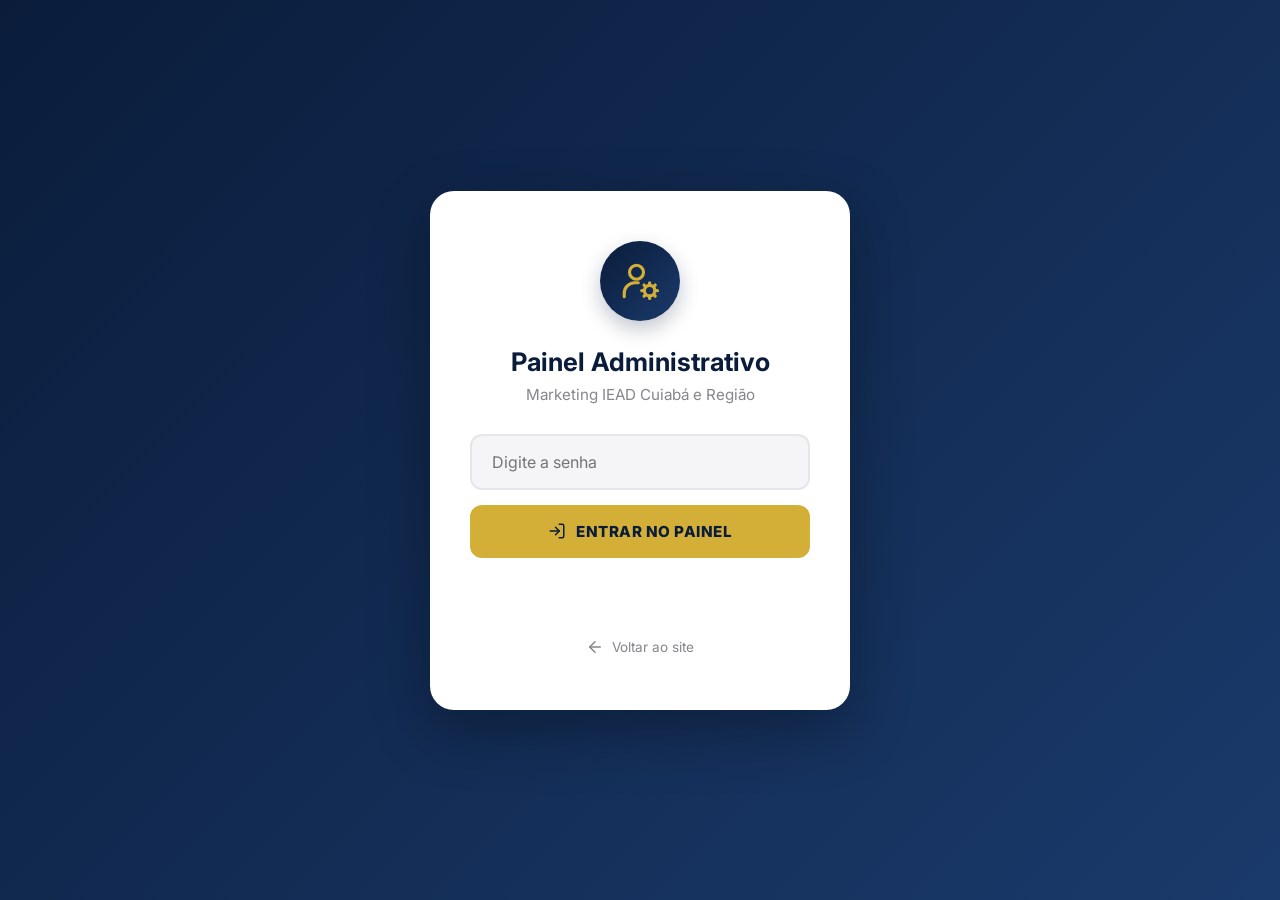
==== commit 1ad2b51a: "Update admin.html" ====
--- a/admin.html
+++ b/admin.html
@@ -7,6 +7,28 @@
     <link href="https://fonts.googleapis.com/css2?family=Inter:wght@300;400;500;600;700;800&display=swap" rel="stylesheet">
     
     <style>
+        /* ===== RESET GLOBAL (corrige borda branca) ===== */
+        *, *::before, *::after {
+            margin: 0;
+            padding: 0;
+            box-sizing: border-box;
+        }
+
+        html, body {
+            margin: 0 !important;
+            padding: 0 !important;
+            width: 100%;
+            overflow-x: hidden;
+            background: #0A1C3A;
+        }
+
+        body {
+            font-family: 'Inter', -apple-system, BlinkMacSystemFont, sans-serif;
+            -webkit-font-smoothing: antialiased;
+            color: #1D1D1F;
+            min-height: 100vh;
+        }
+
         :root {
             --cms-azul-escuro: #0A1C3A;
             --cms-azul-medio: #1A3A6B;
@@ -18,20 +40,6 @@
             --cms-vermelho: #FF3B30;
             --cms-verde: #28A745;
             --cms-transicao: all 0.3s cubic-bezier(0.25, 1, 0.5, 1);
-        }
-
-        .cms-body * {
-            margin: 0;
-            padding: 0;
-            box-sizing: border-box;
-            font-family: 'Inter', -apple-system, BlinkMacSystemFont, sans-serif;
-            -webkit-font-smoothing: antialiased;
-        }
-
-        .cms-body {
-            background: #F5F5F7;
-            color: #1D1D1F;
-            min-height: 100vh;
         }
 
         /* ===== ÍCONES SVG ===== */
@@ -53,7 +61,7 @@
         .cms-icon-2xl { width: 48px; height: 48px; stroke-width: 1.5; }
         .cms-icon-3xl { width: 64px; height: 64px; stroke-width: 1.5; }
 
-        /* LOGIN SCREEN */
+        /* ===== LOGIN SCREEN ===== */
         .cms-login {
             min-height: 100vh;
             display: flex;
@@ -61,6 +69,7 @@
             justify-content: center;
             background: linear-gradient(135deg, #0A1C3A 0%, #1A3A6B 100%);
             padding: 20px;
+            width: 100%;
         }
 
         .cms-login-box {
@@ -80,23 +89,30 @@
         }
 
         .cms-login-icon {
-    width: 80px;
-    height: 80px;
-    margin: 0 auto 25px;
-    background: linear-gradient(135deg, #0A1C3A, #1A3A6B);
-    border-radius: 50%;
-    display: flex;
-    align-items: center;
-    justify-content: center;
-    color: #D4AF37;
-    box-shadow: 0 8px 20px rgba(10, 28, 58, 0.25);
-}
-
-.cms-login-icon .cms-icon { 
-    width: 42px; 
-    height: 42px; 
-    stroke-width: 1.8;
-}
+            width: 80px;
+            height: 80px;
+            margin: 0 auto 25px;
+            background: linear-gradient(135deg, #0A1C3A, #1A3A6B);
+            border-radius: 50%;
+            display: flex;
+            align-items: center;
+            justify-content: center;
+            color: #D4AF37;
+            box-shadow: 0 8px 20px rgba(10, 28, 58, 0.25);
+        }
+
+        .cms-login-icon .cms-icon {
+            width: 42px;
+            height: 42px;
+            stroke-width: 1.8;
+        }
+
+        .cms-login-box h1 {
+            font-size: 1.6rem;
+            font-weight: 700;
+            color: #0A1C3A;
+            margin-bottom: 8px;
+        }
 
         .cms-login-box > p {
             color: #86868B;
@@ -173,14 +189,15 @@
 
         .cms-back-link:hover { color: #0A1C3A; }
 
-        /* CMS WRAPPER */
+        /* ===== CMS WRAPPER ===== */
         .cms-wrapper {
             display: grid;
             grid-template-columns: 260px 1fr;
             min-height: 100vh;
-        }
-
-        /* SIDEBAR */
+            width: 100%;
+        }
+
+        /* ===== SIDEBAR ===== */
         .cms-sidebar {
             background: #0A1C3A;
             color: white;
@@ -273,7 +290,7 @@
             color: #D4AF37;
         }
 
-        /* MAIN */
+        /* ===== MAIN ===== */
         .cms-main {
             padding: 30px 40px 60px;
             overflow-y: auto;
@@ -317,11 +334,11 @@
             50% { opacity: 0.5; transform: scale(0.9); }
         }
 
-        /* SECTIONS */
+        /* ===== SECTIONS ===== */
         .cms-section { display: none; animation: cmsFadeIn 0.4s ease; }
         .cms-section.active { display: block; }
 
-        /* STATS */
+        /* ===== STATS (borda branca removida) ===== */
         .cms-stats {
             display: grid;
             grid-template-columns: repeat(3, 1fr);
@@ -330,16 +347,28 @@
         }
 
         .cms-stat-card {
-    background: white;
-    padding: 25px;
-    border-radius: 16px;
-    box-shadow: 0 2px 10px rgba(0,0,0,0.05);
-    text-align: center;
-    border: 1px solid #E5E5EA;      /* ← borda cinza uniforme */
-    border-left: 4px solid #D4AF37; /* ← destaque dourado à esquerda */
-    transition: var(--cms-transicao);
-    overflow: hidden;                /* ← evita vazamento visual */
-}
+            position: relative;
+            background: #FFFFFF;
+            padding: 25px;
+            border-radius: 16px;
+            box-shadow: 0 2px 10px rgba(0,0,0,0.05);
+            text-align: center;
+            border: 1px solid #E5E5EA;
+            transition: var(--cms-transicao);
+            overflow: hidden;
+            isolation: isolate;
+        }
+
+        .cms-stat-card::before {
+            content: '';
+            position: absolute;
+            left: 0;
+            top: 0;
+            bottom: 0;
+            width: 4px;
+            background: #D4AF37;
+            border-radius: 16px 0 0 16px;
+        }
 
         .cms-stat-card:hover {
             transform: translateY(-4px);
@@ -366,13 +395,14 @@
             font-weight: 500;
         }
 
-        /* INFO PANEL */
+        /* ===== INFO PANEL ===== */
         .cms-panel {
             background: white;
             padding: 30px;
             border-radius: 16px;
             box-shadow: 0 2px 10px rgba(0,0,0,0.05);
             margin-bottom: 20px;
+            border: 1px solid #E5E5EA;
         }
 
         .cms-panel h3 {
@@ -387,7 +417,7 @@
 
         .cms-panel h3 .cms-icon { color: #D4AF37; width: 20px; height: 20px; }
 
-        /* ARQUIVOS LIST */
+        /* ===== ARQUIVOS LIST ===== */
         .cms-arquivos-list {
             display: flex;
             flex-direction: column;
@@ -425,10 +455,6 @@
             color: #0A1C3A;
         }
 
-        .cms-arquivo-preview .cms-icon { width: 36px; height: 36px; }
-        .cms-arquivo-preview .cms-icon.cms-pdf { color: #DC3545; }
-        .cms-arquivo-preview .cms-icon.cms-video { color: #D4AF37; }
-
         .cms-preview-thumb {
             width: 100%;
             height: 100%;
@@ -486,7 +512,7 @@
             color: white;
         }
 
-        /* UPLOAD */
+        /* ===== UPLOAD ===== */
         .cms-upload-area {
             border: 2px dashed #D4AF37;
             border-radius: 16px;
@@ -546,7 +572,7 @@
         .cms-upload-preview .cms-icon-3xl { color: #D4AF37; margin-bottom: 10px; }
         .cms-upload-preview .cms-icon-3xl.cms-pdf { color: #DC3545; }
 
-        /* FORMS */
+        /* ===== FORMS ===== */
         .cms-form-grid {
             display: grid;
             grid-template-columns: 1fr 1fr;
@@ -598,7 +624,7 @@
             cursor: pointer;
         }
 
-        /* SLIDE / MENU ITEM */
+        /* ===== SLIDE / MENU ITEM ===== */
         .cms-item {
             background: white;
             padding: 20px;
@@ -635,7 +661,7 @@
 
         .cms-item-actions { display: flex; gap: 8px; }
 
-        /* LOGO PREVIEW */
+        /* ===== LOGO PREVIEW ===== */
         .cms-logo-preview {
             background: #F5F5F7;
             padding: 25px;
@@ -655,7 +681,7 @@
             object-fit: contain;
         }
 
-        /* TOGGLE */
+        /* ===== TOGGLE ===== */
         .cms-toggle {
             display: flex;
             align-items: center;
@@ -679,7 +705,7 @@
 
         .cms-toggle span { color: #0A1C3A; font-weight: 500; font-size: 0.95rem; }
 
-        /* MODAL */
+        /* ===== MODAL ===== */
         .cms-modal {
             display: none;
             position: fixed;
@@ -743,7 +769,7 @@
             font-size: 0.95rem;
         }
 
-        /* FILTRO */
+        /* ===== FILTRO ===== */
         .cms-filter {
             width: 100%;
             padding: 14px 20px;
@@ -783,7 +809,7 @@
             color: #28A745;
         }
 
-        /* SPINNER */
+        /* ===== SPINNER ===== */
         .cms-spin {
             animation: cmsSpin 1s linear infinite;
         }
@@ -792,7 +818,7 @@
             to { transform: rotate(360deg); }
         }
 
-        /* RESPONSIVO */
+        /* ===== RESPONSIVO ===== */
         @media (max-width: 900px) {
             .cms-wrapper { grid-template-columns: 1fr; }
             .cms-sidebar {
@@ -838,14 +864,17 @@
         }
     </style>
 </head>
-<body class="cms-body">
-
-    <!-- ============ BIBLIOTECA DE ÍCONES SVG (defs) ============ -->
+<body>
+
+    <!-- ============ BIBLIOTECA DE ÍCONES SVG ============ -->
     <svg width="0" height="0" style="position:absolute" aria-hidden="true">
         <defs>
-            <!-- Escudo -->
-            <symbol id="i-shield" viewBox="0 0 24 24">
-                <path d="M12 22s8-4 8-10V5l-8-3-8 3v7c0 6 8 10 8 10z"/>
+            <!-- Administrador (pessoa + engrenagem) -->
+            <symbol id="i-admin" viewBox="0 0 24 24">
+                <circle cx="10" cy="7" r="4"/>
+                <path d="M3 21v-2a6 6 0 0 1 6-6h2"/>
+                <circle cx="17.5" cy="17.5" r="3"/>
+                <path d="M17.5 13v1.5M17.5 20.5V22M13 17.5h1.5M20.5 17.5H22M14.3 14.3l1 1M19.7 19.7l1 1M14.3 20.7l1-1M19.7 15.3l1-1"/>
             </symbol>
             <!-- Entrar -->
             <symbol id="i-login" viewBox="0 0 24 24">
@@ -973,13 +1002,13 @@
             <symbol id="i-video" viewBox="0 0 24 24">
                 <polygon points="5 3 19 12 5 21 5 3"/>
             </symbol>
-            <!-- Imagem (logo) -->
+            <!-- Imagem -->
             <symbol id="i-image" viewBox="0 0 24 24">
                 <rect x="3" y="3" width="18" height="18" rx="2"/>
                 <circle cx="8.5" cy="8.5" r="1.5"/>
                 <polyline points="21 15 16 10 5 21"/>
             </symbol>
-            <!-- Spinner/refresh -->
+            <!-- Spinner -->
             <symbol id="i-spinner" viewBox="0 0 24 24">
                 <line x1="12" y1="2" x2="12" y2="6"/>
                 <line x1="12" y1="18" x2="12" y2="22"/>
@@ -997,7 +1026,7 @@
     <div class="cms-login" id="cmsLoginScreen">
         <div class="cms-login-box">
             <div class="cms-login-icon">
-                <svg class="cms-icon"><use href="#i-shield"></use></svg>
+                <svg class="cms-icon"><use href="#i-admin"></use></svg>
             </div>
             <h1>Painel Administrativo</h1>
             <p>Marketing IEAD Cuiabá e Região</p>
@@ -1022,7 +1051,6 @@
     <!-- ============ PAINEL ============ -->
     <div class="cms-wrapper" id="cmsWrapper" style="display: none;">
         
-        <!-- SIDEBAR -->
         <aside class="cms-sidebar">
             <div class="cms-logo">
                 <svg class="cms-icon"><use href="#i-church"></use></svg>
@@ -1064,7 +1092,6 @@
             </div>
         </aside>
 
-        <!-- MAIN -->
         <main class="cms-main">
             <header class="cms-header">
                 <h1 id="cmsPageTitle">Dashboard</h1>
@@ -1074,7 +1101,6 @@
                 </div>
             </header>
 
-            <!-- DASHBOARD -->
             <section class="cms-section active" id="cmsTabDashboard">
                 <div class="cms-stats" id="cmsStats"></div>
                 <div class="cms-panel">
@@ -1095,7 +1121,6 @@
                 </div>
             </section>
 
-            <!-- ARQUIVOS -->
             <section class="cms-section" id="cmsTabArquivos">
                 <input 
                     type="text" 
@@ -1106,7 +1131,6 @@
                 <div class="cms-arquivos-list" id="cmsArquivosList"></div>
             </section>
 
-            <!-- UPLOAD -->
             <section class="cms-section" id="cmsTabUpload">
                 <div class="cms-upload-area" id="cmsUploadArea">
                     <svg class="cms-icon"><use href="#i-upload"></use></svg>
@@ -1143,7 +1167,6 @@
                 <div id="cmsUploadStatus"></div>
             </section>
 
-            <!-- CARROSSEL -->
             <section class="cms-section" id="cmsTabCarrossel">
                 <button onclick="cmsAbrirModalSlide()" class="cms-btn-primary">
                     <svg class="cms-icon"><use href="#i-plus"></use></svg>
@@ -1152,7 +1175,6 @@
                 <div id="cmsCarrosselList"></div>
             </section>
 
-            <!-- MENUS -->
             <section class="cms-section" id="cmsTabMenus">
                 <button onclick="cmsAbrirModalMenu()" class="cms-btn-primary">
                     <svg class="cms-icon"><use href="#i-plus"></use></svg>
@@ -1161,7 +1183,6 @@
                 <div id="cmsMenusList"></div>
             </section>
 
-            <!-- APARÊNCIA -->
             <section class="cms-section" id="cmsTabAparencia">
                 <div class="cms-panel">
                     <h3>
@@ -1204,7 +1225,6 @@
                 </div>
             </section>
 
-            <!-- TEXTOS -->
             <section class="cms-section" id="cmsTabTextos">
                 <div class="cms-form-grid">
                     <div class="cms-form-group cms-full">
@@ -1242,7 +1262,6 @@
                 </button>
             </section>
 
-            <!-- CONFIG -->
             <section class="cms-section" id="cmsTabConfig">
                 <div class="cms-panel">
                     <h3>
@@ -1266,7 +1285,6 @@
         </main>
     </div>
 
-    <!-- MODAL -->
     <div class="cms-modal" id="cmsModal">
         <div class="cms-modal-box" id="cmsModalBox"></div>
     </div>
